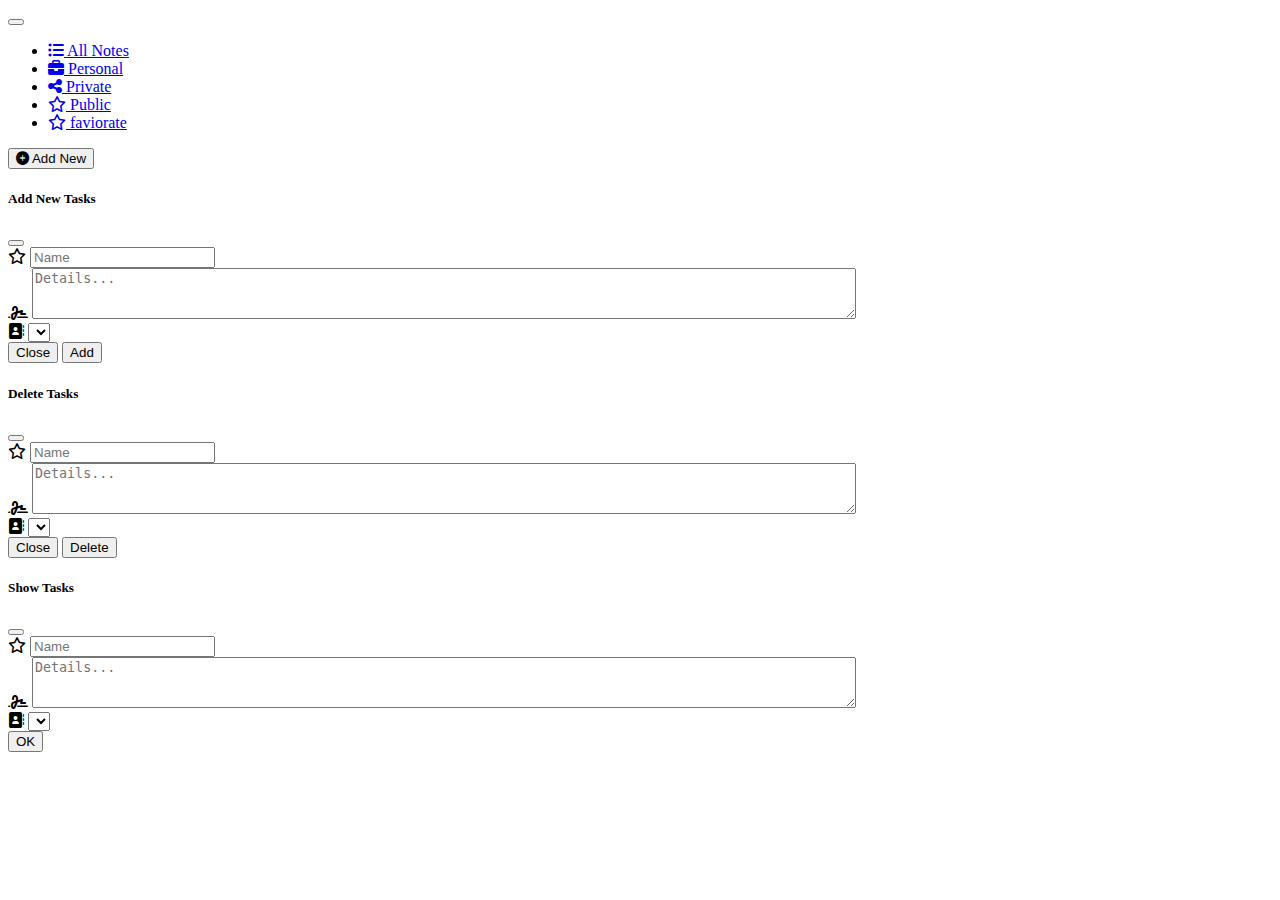
==== app.html @ b2b8dece "Add files via upload" ====
<!DOCTYPE html>
<html lang="en">

<head>
    <meta charset="UTF-8">
    <meta http-equiv="X-UA-Compatible" content="IE=edge">
    <meta name="viewport" content="width=device-width, initial-scale=1.0">

    <!-- CSS Link -->
    <link href="https://cdn.jsdelivr.net/npm/bootstrap@5.0.2/dist/css/bootstrap.min.css" rel="stylesheet"
        integrity="sha384-EVSTQN3/azprG1Anm3QDgpJLIm9Nao0Yz1ztcQTwFspd3yD65VohhpuuCOmLASjC" crossorigin="anonymous">
    <!-- js -->
    <script src="https://cdn.jsdelivr.net/npm/bootstrap@5.0.2/dist/js/bootstrap.bundle.min.js"
        integrity="sha384-MrcW6ZMFYlzcLA8Nl+NtUVF0sA7MsXsP1UyJoMp4YLEuNSfAP+JcXn/tWtIaxVXM"
        crossorigin="anonymous"></script>
    <!-- font awesome -->
    <link rel="stylesheet" href="https://cdnjs.cloudflare.com/ajax/libs/font-awesome/6.4.0/css/all.min.css">


    <title>Manage All Cards</title>

</head>
<style>
    li a {
        border-radius: 10px;

    }

    li .nav-link:hover {
        background-color: rgb(120, 175, 247);
        border-radius: 10px;
        color: white;
    }

    .card:hover {

        box-shadow: rgba(0, 0, 0, 0.25) 0px 0.0625em 0.0625em, rgba(0, 0, 0, 0.25) 0px 0.125em 0.5em, rgba(255, 255, 255, 0.1) 0px 0px 0px 1px inset;
    }

    @media only screen and (min-width: 390px) {

        .favourite,
        .delete-Card {
            margin-top: 20px;
        }
    }
</style>

<body class="bg-light">

    <!-- Navbar -->
    <nav class="navbar navbar-expand-lg navbar-light bg-white" aria-label="Third navbar example" id="tbalerw">
        <div class="container-fluid">

            <button class="navbar-toggler collapsed mb-4" type="button" data-bs-toggle="collapse"
                data-bs-target="#navbarsExample03" aria-controls="navbarsExample03" aria-expanded="false"
                aria-label="Toggle navigation">
                <span class="navbar-toggler-icon"></span>
            </button>

            <div class="navbar-collapse collapse" id="navbarsExample03">
                <ul class="navbar-nav me-auto mb-2 mb-sm-0" id="categoriesContainer">
                    <li class="nav-item bg-primary rounded active">

                        <div class="dropdown">
                            <a class=" nav-link text-white  mx-2" href="#" role="button" id="dropdownMenuLink"
                                data-bs-toggle="dropdown" aria-expanded="false">
                                <i class="fa-solid fa-list-ul"></i>
                                All Notes </a>

                        </div>
                    </li>
                    <li class="nav-item  mx-2 ">
                        <a class="nav-link   catagoryClass" href="#" data-evs-cid="1"><i
                                class="fa-solid fa-briefcase"></i>
                            Personal</a>
                    </li>
                    <li class="nav-item mx-2">
                        <a class="nav-link  catagoryClass" href="#" data-evs-cid="2"> <i
                                class="fa fa-share-nodes lg"></i>
                            Private</a>
                    </li>
                    <li class="nav-item mx-2">
                        <a class="nav-link  catagoryClass" href="#" data-evs-cid="3"> <i class="fa-regular fa-star"></i>
                            Public</a>
                    </li>
                    <li class="nav-item mx-2">
                        <a class="nav-link" href="#" id="favourite"> <i class="fa-regular fa-star"></i>
                            faviorate</a>
                    </li>
                </ul>

            </div>
            <form role="search">
                <button id="Addbtn" class="btn btn-primary btn-lg" type="button"> <i class="fa fa-circle-plus"></i>
                    Add New</button>
            </form>
        </div>
    </nav>


    <!-- Add Modal  -->
    <div class="modal fade" id="AddModal" tabindex="-1" data-bs-backdrop="static" data-bs-keyboard="false" role="dialog"
        aria-labelledby="modalTitleId" aria-hidden="true">
        <div class="modal-dialog modal-dialog-scrollable modal-dialog-centered modal-lg" role="document">
            <div class="modal-content">
                <div class="modal-header bg-primary text-white">
                    <h5 class="modal-title" id="modalTitleId">Add New Tasks</h5>
                    <button type="button" class="btn-close" data-bs-dismiss="modal" aria-label="Close"></button>
                </div>
                <div class="modal-body">
                    <div class="input-group mb-3">
                        <span class="input-group-text"><i class="fa-regular fa-star"></i></span>
                        <input id="addtxttitle" type="text" min="0" step="1" class="form-control" placeholder="Name" />
                    </div>

                    <div class="input-group mb-3">
                        <span class="input-group-text"><i class="fa-solid fa-signature"></i></span>
                        <textarea id="addtxtDetail" class="form-control" type="text" cols="100" rows="3"
                            placeholder="Details..."></textarea>
                    </div>
                    <div class="input-group mb-3">
                        <span class="input-group-text"><i class="fa fa-address-book"></i></span>
                        <select id="ddlprogress" class="form-control">
                        </select>
                    </div>

                </div>
                <div class="modal-footer">
                    <button type="button" class="btn btn-secondary" data-bs-dismiss="modal">Close</button>
                    <button type="button" class="btn btn-primary" id="btnResult">Add</button>
                </div>
            </div>
        </div>
    </div>

    <!-- Delete Modal -->
    <div class="modal fade" id="deleteModal" tabindex="-1" data-bs-backdrop="static" data-bs-keyboard="false"
        role="dialog" aria-labelledby="modalTitleId" aria-hidden="true">
        <div class="modal-dialog modal-dialog-scrollable modal-dialog-centered modal-lg" role="document">
            <div class="modal-content">
                <div class="modal-header bg-primary text-white">
                    <h5 class="modal-title" id="modalTitleId">Delete Tasks</h5>
                    <button type="button" class="btn-close" data-bs-dismiss="modal" aria-label="Close"></button>
                </div>
                <div class="modal-body">
                    <input id="delhdnid" type="hidden" value="" />
                    <div class="input-group mb-3">
                        <span class="input-group-text"><i class="fa-regular fa-star"></i></span>
                        <input id="deltxttitle" type="text" min="0" step="1" class="form-control" placeholder="Name" />
                    </div>

                    <div class="input-group mb-3">
                        <span class="input-group-text"><i class="fa-solid fa-signature"></i></span>
                        <textarea id="deltxtDetail" class="form-control" type="text" cols="100" rows="3"
                            placeholder="Details..."></textarea>
                    </div>
                    <div class="input-group mb-3">
                        <span class="input-group-text"><i class="fa fa-address-book"></i></span>
                        <select id="delprogress" class="form-control">
                        </select>
                    </div>

                </div>
                <div class="modal-footer">
                    <button type="button" class="btn btn-secondary" data-bs-dismiss="modal">Close</button>
                    <button type="button" class="btn btn-primary" id="btndelete">Delete</button>
                </div>
            </div>
        </div>
    </div>



    <!-- Show Modal -->
    <div class="modal fade" id="ShowModal" tabindex="-1" data-bs-backdrop="static" data-bs-keyboard="false"
        role="dialog" aria-labelledby="modalTitleId" aria-hidden="true">
        <div class="modal-dialog modal-dialog-scrollable modal-dialog-centered modal-lg" role="document">
            <div class="modal-content">
                <div class="modal-header bg-primary text-white">
                    <h5 class="modal-title" id="modalTitleId">Show Tasks</h5>
                    <button type="button" class="btn-close" data-bs-dismiss="modal" aria-label="Close"></button>
                </div>
                <div class="modal-body">
                    <input id="showhdnid" type="hidden" value="" />
                    <div class="input-group mb-3">
                        <span class="input-group-text"><i class="fa-regular fa-star"></i></span>
                        <input id="showtxttitle" type="text" min="0" step="1" class="form-control" placeholder="Name" />
                    </div>

                    <div class="input-group mb-3">
                        <span class="input-group-text"><i class="fa-solid fa-signature"></i></span>
                        <textarea id="showtxtDetail" class="form-control" type="text" cols="100" rows="3"
                            placeholder="Details..."></textarea>
                    </div>
                    <div class="input-group mb-3">
                        <span class="input-group-text"><i class="fa fa-address-book"></i></span>
                        <select id="showprogress" class="form-control">
                        </select>
                    </div>

                </div>
                <div class="modal-footer">
                    <!-- <button type="button" class="btn btn-secondary" data-bs-dismiss="modal">Close</button> -->
                    <button type="button" class="btn btn-primary" id="btnshow">OK</button>
                </div>
            </div>
        </div>
    </div>



    <!-- Card -->
    <div class="container-fluid popup" id="tbalerw">
        <div class="row">
            <div class="">
                <div class="">
                    <div class="card-body ">
                        <div class="row" id="tblbody">

                        </div>
                    </div>
                </div>
            </div>
        </div>
    </div>


    <!-- javascript -->
    <script src="https://cdn.jsdelivr.net/npm/@popperjs/core@2.9.2/dist/umd/popper.min.js"
        integrity="sha384-IQsoLXl5PILFhosVNubq5LC7Qb9DXgDA9i+tQ8Zj3iwWAwPtgFTxbJ8NT4GN1R8p"
        crossorigin="anonymous"></script>
    <script src="https://cdn.jsdelivr.net/npm/bootstrap@5.0.2/dist/js/bootstrap.min.js"
        integrity="sha384-cVKIPhGWiC2Al4u+LWgxfKTRIcfu0JTxR+EQDz/bgldoEyl4H0zUF0QKbrJ0EcQF"
        crossorigin="anonymous"></script>
    <script src="js/classess.js"></script>
    <!-- <script src="js/business.js"></script> -->



    <script>



        const showModal = new bootstrap.Modal(document.getElementById("AddModal"));
        const deleteModal = new bootstrap.Modal(document.getElementById("deleteModal"));
        const shModal = new bootstrap.Modal(document.getElementById("ShowModal"));


        const handler = new Datahandler();
        let category = handler.GetCategories();

        let tasks = handler.GetRecord();
        LoadCards(tasks);

        let catagories = document.querySelectorAll(".catagoryClass");
        catagories.forEach((e) => {
            e.addEventListener("click", function (event) {
                event.preventDefault();
                const cid = event.target.getAttribute("data-evs-cid");
                let data = handler.findbycategory(cid);
                // let tasks = handler.GetRecord();

                LoadCards(data);
            });
        });
        document.getElementById("dropdownMenuLink").addEventListener("click", () => {
            let tasks = handler.GetRecord();
            LoadCards(tasks);
            favFun();
        });

        document.getElementById("Addbtn").addEventListener("click", function () {
            // debugger
            let addtitle = document.getElementById("addtxttitle");
            let adddetail = document.getElementById("addtxtDetail");
            let progressid = document.getElementById("ddlprogress");
            // handler.AddTasks(addtitle, new Date(), adddetail, progressid)
            progressid.value = 0;
            addtitle.value = adddetail.value = "";

            showModal.show();
        });

        document.getElementById("btnResult").addEventListener("click", function () {
            // debugger
            let addtitle = document.getElementById("addtxttitle").value;
            let adddetail = document.getElementById("addtxtDetail").value;
            let progressid = document.getElementById("ddlprogress").value;
            handler.AddTasks(addtitle, new Date(), adddetail, progressid);

            LoadCards(handler.GetRecord());
            showModal.hide();
        });

        function LoadCards(tasks) {
            document.getElementById("tblbody").innerHTML = "";
            for (let i = 0; i < tasks.length; i++) {
                let temp = `
        <div class=" col-md-6 col-lg-4">
          <div class="card mt-4">
            <div class="m-4" >
                  <h3 class="mb-0"><a href="#" class="link-show text-decoration-none text-dark" data-vs-pd="${tasks[i].Title},${tasks[i].Detail},${tasks[i].Category.Id}">  ${tasks[i].Title}</a></h3>
                  <div class=" text-body-secondary">${tasks[i].PostedOn}</div>
                </div>

              <div class="card-body">
                  <div class="col  d-flex flex-column position-static">
                      <p class="card-text mb-auto">${tasks[i].Detail}</p>
                      <div class="d-flex mt-lg-5 ">

                              <i class="fa-regular fa-star fa-lg text-primary favourite" id="${tasks[i].Id}"></i>
                          &nbsp;&nbsp;&nbsp;

                              <i class="fa-regular fa-trash-can fa-lg text-danger delete-Card" id="${tasks[i].Id}" ></i>

                      </div>
                  </div>
              </div>
          </div>
        </div>`;
                document.getElementById("tblbody").innerHTML += temp;
            }

            document.querySelectorAll(".delete-Card").forEach((icon) => {
                icon.addEventListener("click", function (e) {
                    // body
                    const pid = e.target.getAttribute("id");
                    // console.log(pid);
                    const found = handler.FindProducts(pid);
                    // console.log(found);
                    if (found) {
                        document.getElementById("delhdnid").value = found.Id;
                        document.getElementById("deltxttitle").value = found.Title;
                        document.getElementById("deltxtDetail").value = found.Detail;
                        document.getElementById("delprogress").value = found.Category.Id;

                        deleteModal.show();
                    }
                });
            });

            document.querySelectorAll('.link-show').forEach((lnk) => {
                lnk.addEventListener('click', function (e) {
                    // body
                    e.preventDefault();
                    const pid = lnk.getAttribute("data-vs-pd");
                    console.log(pid);
                    const values = pid.split(",");
                    const title = values[0];
                    const detail = values[1];
                    const Progress = values[2];

                    let titleInput = document.getElementById('showtxttitle');
                    let detailInput = document.getElementById('showtxtDetail');
                    let progressInput = document.getElementById('showprogress');

                    titleInput.value = title;
                    detailInput.value = detail;
                    progressInput.value = Progress;
                    shModal.show();
                });
            });
        }

        document.getElementById('btnshow').addEventListener('click', function (e) {
            shModal.hide();
        });


        document.getElementById("btndelete").addEventListener("click", function () {
            // body
            const delid = document.getElementById("delhdnid").value;
            const deltitle = document.getElementById("deltxttitle").value;
            const deldetail = document.getElementById("deltxtDetail").value;
            const delprogress = document.getElementById("delprogress").value;
            handler.DeleteTasks(delid, deltitle, deldetail, delprogress);
            LoadCards(handler.GetRecord());
            deleteModal.hide();

        });

        // Favourite
        function favFun(params) {
            let fav = document.querySelectorAll(".favourite");
            fav.forEach((e) => {
                e.addEventListener("click", () => {
                    // console.log(e.getAttribute("id"));
                    handler.setFavourite(e.getAttribute("id"));
                });
            });
        }

        document.getElementById("favourite").addEventListener("click", (e) => {
            let tasks = handler.getFavourite();
            // console.log(tasks);
            LoadCards(tasks);
        });

        // load Categories
        addEventListener("load", function () {
            document.getElementById(
                "ddlprogress"
            ).innerHTML = `<option value="0">Category</option>`;
            for (let i = 0; i < category.length; i++) {
                let temp = `<option value="${category[i].Id}">${category[i].Name}</option>`;
                document.getElementById("ddlprogress").innerHTML += temp;
            }
        });

        addEventListener("load", function () {
            document.getElementById("delprogress").innerHTML = `<option value="0">Category</option>`;
            for (let i = 0; i < category.length; i++) {
                let temp = `<option value="${category[i].Id}">${category[i].Name}</option>`;
                document.getElementById("delprogress").innerHTML += temp;
            }
        });

        addEventListener("load", function () {
            document.getElementById("showprogress").innerHTML = `<option value="0">Category</option>`;
            for (let i = 0; i < category.length; i++) {
                let temp = `<option value="${category[i].Id}">${category[i].Name}</option>`;
                document.getElementById("showprogress").innerHTML += temp;
            }
        });

        favFun();













    </script>


</body>

</html>
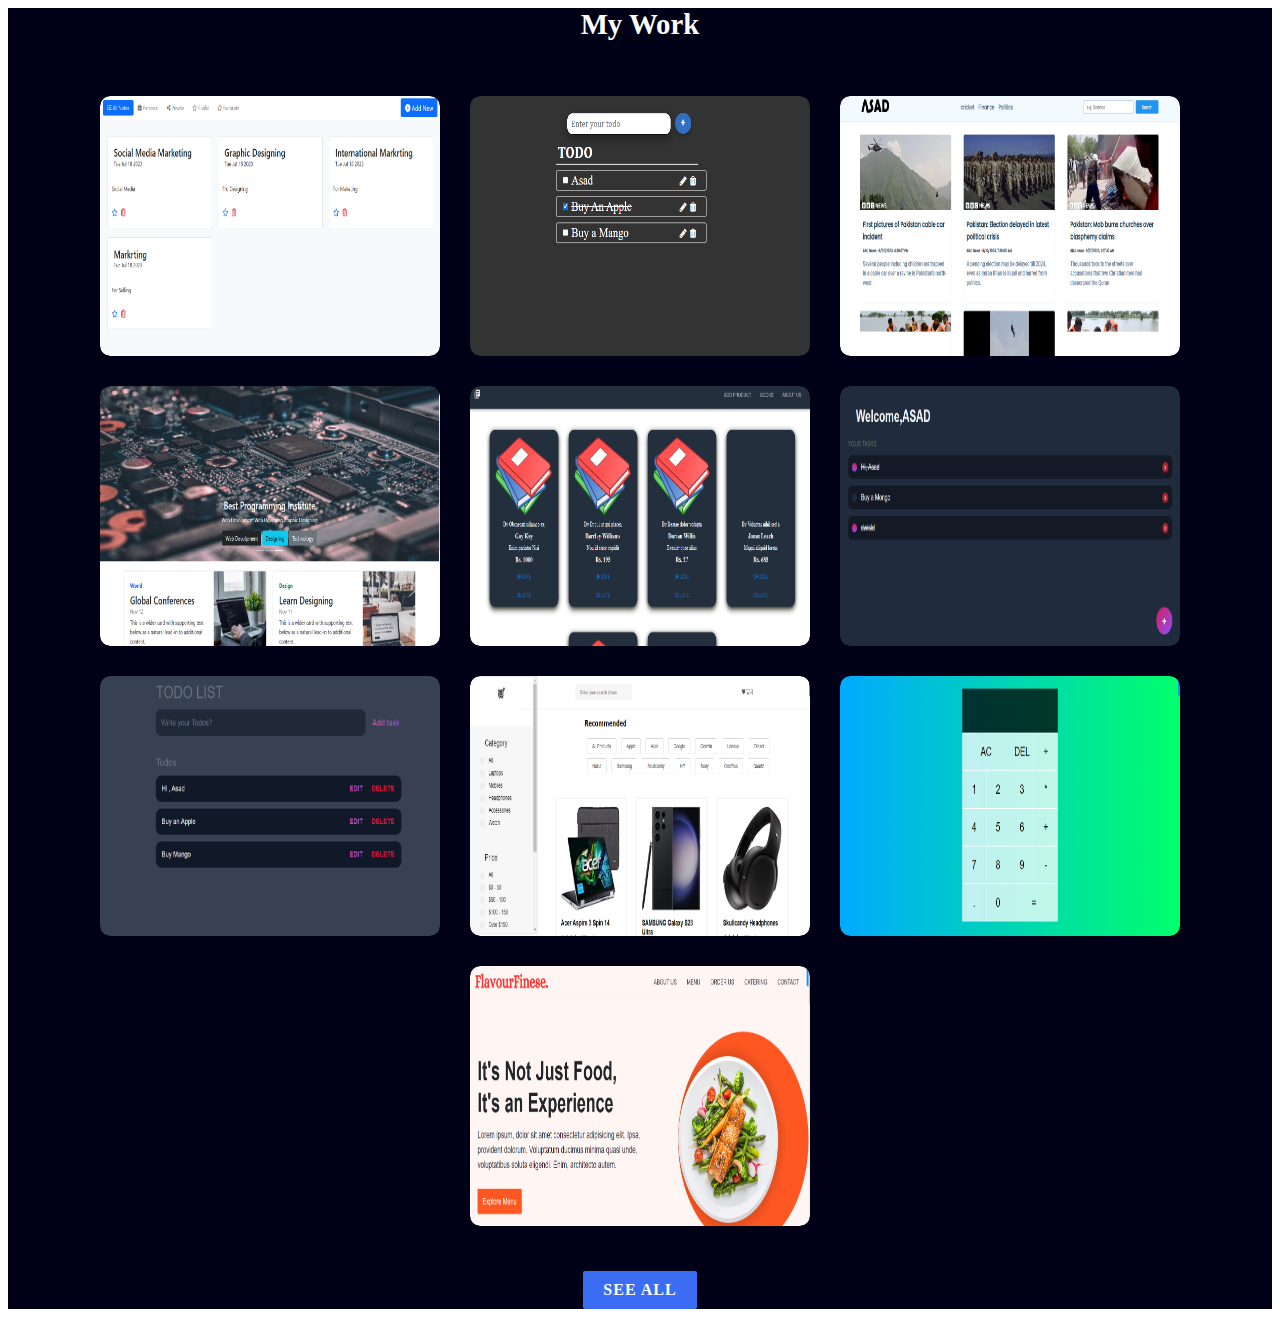
==== commit 178ac77a: "Add files via upload" ====
--- a/app.html
+++ b/app.html
@@ -1,446 +1,199 @@
-<!DOCTYPE html>
+<!doctype html>
 <html lang="en">
 
 <head>
-    <meta charset="UTF-8">
-    <meta http-equiv="X-UA-Compatible" content="IE=edge">
-    <meta name="viewport" content="width=device-width, initial-scale=1.0">
+    <title>Title</title>
+    <!-- Required meta tags -->
+    <meta charset="utf-8">
+    <meta name="viewport" content="width=device-width, initial-scale=1, shrink-to-fit=no">
 
-    <!-- CSS Link -->
-    <link href="https://cdn.jsdelivr.net/npm/bootstrap@5.0.2/dist/css/bootstrap.min.css" rel="stylesheet"
-        integrity="sha384-EVSTQN3/azprG1Anm3QDgpJLIm9Nao0Yz1ztcQTwFspd3yD65VohhpuuCOmLASjC" crossorigin="anonymous">
-    <!-- js -->
-    <script src="https://cdn.jsdelivr.net/npm/bootstrap@5.0.2/dist/js/bootstrap.bundle.min.js"
-        integrity="sha384-MrcW6ZMFYlzcLA8Nl+NtUVF0sA7MsXsP1UyJoMp4YLEuNSfAP+JcXn/tWtIaxVXM"
-        crossorigin="anonymous"></script>
-    <!-- font awesome -->
-    <link rel="stylesheet" href="https://cdnjs.cloudflare.com/ajax/libs/font-awesome/6.4.0/css/all.min.css">
+    <!-- Bootstrap CSS v5.2.1 -->
+    <link href="https://cdn.jsdelivr.net/npm/bootstrap@5.2.1/dist/css/bootstrap.min.css" rel="stylesheet"
+        integrity="sha384-iYQeCzEYFbKjA/T2uDLTpkwGzCiq6soy8tYaI1GyVh/UjpbCx/TYkiZhlZB6+fzT" crossorigin="anonymous">
+
+    <style>
+        section.work {
+            background: #000016;
+        }
+
+        section.work .title h2 {
+            font-size: 1.8em;
+            font-weight: 600;
+            text-align: center;
+            margin: 0;
+            padding: 0;
+            color: #fff;
+            margin-bottom: 20px;
+        }
+
+        section.work .content {
+            display: flex;
+            justify-content: center;
+            flex-direction: row;
+            flex-wrap: wrap;
+            margin-top: 20px;
+        }
+
+        section.work .content .card {
+            width: 340px;
+            margin: 15px;
+        }
+
+        section.work .content .card .card-img {
+            position: relative;
+            width: 100%;
+            height: 260px;
+            overflow: hidden;
+            border-radius: 10px;
+        }
+
+        section.work .content .card .card-img img {
+            position: absolute;
+            top: 0;
+            left: 0;
+            width: 100%;
+            height: 100%;
+            object-fit: fill;
+            border-radius: 10px;
+            transition: 0.5s ease;
+        }
+
+        section.work .content .card .card-img img:hover {
+            transform: scale(1.2);
+        }
+
+        .btn {
+            color: #fff;
+            background: #3a6cf4;
+            font-size: 1em;
+            font-weight: 600;
+            display: inline-block;
+            padding: 10px 20px;
+            text-transform: uppercase;
+            text-decoration: none;
+            letter-spacing: 1px;
+            border-radius: 2px;
+            margin-top: 30px;
+            transition: 0.5s ease;
+        }
+
+        .btn:hover {
+            background: #235bf6;
+        }
+
+        .title {
+            width: 100%;
+            display: flex;
+            justify-content: center;
+            align-items: center;
+            flex-direction: column;
+        }
 
 
-    <title>Manage All Cards</title>
+        /* Add your global styles here */
+
+        @media (max-width: 1040px) {
+
+            section {
+                padding: 80px 20px;
+            }
+
+        }
+    </style>
+
 
 </head>
-<style>
-    li a {
-        border-radius: 10px;
 
-    }
-
-    li .nav-link:hover {
-        background-color: rgb(120, 175, 247);
-        border-radius: 10px;
-        color: white;
-    }
-
-    .card:hover {
-
-        box-shadow: rgba(0, 0, 0, 0.25) 0px 0.0625em 0.0625em, rgba(0, 0, 0, 0.25) 0px 0.125em 0.5em, rgba(255, 255, 255, 0.1) 0px 0px 0px 1px inset;
-    }
-
-    @media only screen and (min-width: 390px) {
-
-        .favourite,
-        .delete-Card {
-            margin-top: 20px;
-        }
-    }
-</style>
-
-<body class="bg-light">
-
-    <!-- Navbar -->
-    <nav class="navbar navbar-expand-lg navbar-light bg-white" aria-label="Third navbar example" id="tbalerw">
-        <div class="container-fluid">
-
-            <button class="navbar-toggler collapsed mb-4" type="button" data-bs-toggle="collapse"
-                data-bs-target="#navbarsExample03" aria-controls="navbarsExample03" aria-expanded="false"
-                aria-label="Toggle navigation">
-                <span class="navbar-toggler-icon"></span>
-            </button>
-
-            <div class="navbar-collapse collapse" id="navbarsExample03">
-                <ul class="navbar-nav me-auto mb-2 mb-sm-0" id="categoriesContainer">
-                    <li class="nav-item bg-primary rounded active">
-
-                        <div class="dropdown">
-                            <a class=" nav-link text-white  mx-2" href="#" role="button" id="dropdownMenuLink"
-                                data-bs-toggle="dropdown" aria-expanded="false">
-                                <i class="fa-solid fa-list-ul"></i>
-                                All Notes </a>
-
-                        </div>
-                    </li>
-                    <li class="nav-item  mx-2 ">
-                        <a class="nav-link   catagoryClass" href="#" data-evs-cid="1"><i
-                                class="fa-solid fa-briefcase"></i>
-                            Personal</a>
-                    </li>
-                    <li class="nav-item mx-2">
-                        <a class="nav-link  catagoryClass" href="#" data-evs-cid="2"> <i
-                                class="fa fa-share-nodes lg"></i>
-                            Private</a>
-                    </li>
-                    <li class="nav-item mx-2">
-                        <a class="nav-link  catagoryClass" href="#" data-evs-cid="3"> <i class="fa-regular fa-star"></i>
-                            Public</a>
-                    </li>
-                    <li class="nav-item mx-2">
-                        <a class="nav-link" href="#" id="favourite"> <i class="fa-regular fa-star"></i>
-                            faviorate</a>
-                    </li>
-                </ul>
-
-            </div>
-            <form role="search">
-                <button id="Addbtn" class="btn btn-primary btn-lg" type="button"> <i class="fa fa-circle-plus"></i>
-                    Add New</button>
-            </form>
+<body>
+    <section class="work" id="work">
+        <div class="title reveal">
+            <h2 class="section-title">My Work</h2>
         </div>
-    </nav>
-
-
-    <!-- Add Modal  -->
-    <div class="modal fade" id="AddModal" tabindex="-1" data-bs-backdrop="static" data-bs-keyboard="false" role="dialog"
-        aria-labelledby="modalTitleId" aria-hidden="true">
-        <div class="modal-dialog modal-dialog-scrollable modal-dialog-centered modal-lg" role="document">
-            <div class="modal-content">
-                <div class="modal-header bg-primary text-white">
-                    <h5 class="modal-title" id="modalTitleId">Add New Tasks</h5>
-                    <button type="button" class="btn-close" data-bs-dismiss="modal" aria-label="Close"></button>
-                </div>
-                <div class="modal-body">
-                    <div class="input-group mb-3">
-                        <span class="input-group-text"><i class="fa-regular fa-star"></i></span>
-                        <input id="addtxttitle" type="text" min="0" step="1" class="form-control" placeholder="Name" />
-                    </div>
-
-                    <div class="input-group mb-3">
-                        <span class="input-group-text"><i class="fa-solid fa-signature"></i></span>
-                        <textarea id="addtxtDetail" class="form-control" type="text" cols="100" rows="3"
-                            placeholder="Details..."></textarea>
-                    </div>
-                    <div class="input-group mb-3">
-                        <span class="input-group-text"><i class="fa fa-address-book"></i></span>
-                        <select id="ddlprogress" class="form-control">
-                        </select>
-                    </div>
-
-                </div>
-                <div class="modal-footer">
-                    <button type="button" class="btn btn-secondary" data-bs-dismiss="modal">Close</button>
-                    <button type="button" class="btn btn-primary" id="btnResult">Add</button>
+        <div class="content">
+            <div class="card reveal">
+                <div class="card-img">
+                    <a href="https://muhammadasad-cmd.github.io/notepad.github.io/">
+                        <img src="images/notes.png" alt="">
+                    </a>
                 </div>
             </div>
-        </div>
-    </div>
-
-    <!-- Delete Modal -->
-    <div class="modal fade" id="deleteModal" tabindex="-1" data-bs-backdrop="static" data-bs-keyboard="false"
-        role="dialog" aria-labelledby="modalTitleId" aria-hidden="true">
-        <div class="modal-dialog modal-dialog-scrollable modal-dialog-centered modal-lg" role="document">
-            <div class="modal-content">
-                <div class="modal-header bg-primary text-white">
-                    <h5 class="modal-title" id="modalTitleId">Delete Tasks</h5>
-                    <button type="button" class="btn-close" data-bs-dismiss="modal" aria-label="Close"></button>
-                </div>
-                <div class="modal-body">
-                    <input id="delhdnid" type="hidden" value="" />
-                    <div class="input-group mb-3">
-                        <span class="input-group-text"><i class="fa-regular fa-star"></i></span>
-                        <input id="deltxttitle" type="text" min="0" step="1" class="form-control" placeholder="Name" />
-                    </div>
-
-                    <div class="input-group mb-3">
-                        <span class="input-group-text"><i class="fa-solid fa-signature"></i></span>
-                        <textarea id="deltxtDetail" class="form-control" type="text" cols="100" rows="3"
-                            placeholder="Details..."></textarea>
-                    </div>
-                    <div class="input-group mb-3">
-                        <span class="input-group-text"><i class="fa fa-address-book"></i></span>
-                        <select id="delprogress" class="form-control">
-                        </select>
-                    </div>
-
-                </div>
-                <div class="modal-footer">
-                    <button type="button" class="btn btn-secondary" data-bs-dismiss="modal">Close</button>
-                    <button type="button" class="btn btn-primary" id="btndelete">Delete</button>
+            <div class="card reveal">
+                <div class="card-img">
+                    <a href="https://muhammadasad-cmd.github.io/ReactTodo/">
+                        <img src="images/todo.png" alt="">
+                    </a>
                 </div>
             </div>
-        </div>
-    </div>
-
-
-
-    <!-- Show Modal -->
-    <div class="modal fade" id="ShowModal" tabindex="-1" data-bs-backdrop="static" data-bs-keyboard="false"
-        role="dialog" aria-labelledby="modalTitleId" aria-hidden="true">
-        <div class="modal-dialog modal-dialog-scrollable modal-dialog-centered modal-lg" role="document">
-            <div class="modal-content">
-                <div class="modal-header bg-primary text-white">
-                    <h5 class="modal-title" id="modalTitleId">Show Tasks</h5>
-                    <button type="button" class="btn-close" data-bs-dismiss="modal" aria-label="Close"></button>
-                </div>
-                <div class="modal-body">
-                    <input id="showhdnid" type="hidden" value="" />
-                    <div class="input-group mb-3">
-                        <span class="input-group-text"><i class="fa-regular fa-star"></i></span>
-                        <input id="showtxttitle" type="text" min="0" step="1" class="form-control" placeholder="Name" />
-                    </div>
-
-                    <div class="input-group mb-3">
-                        <span class="input-group-text"><i class="fa-solid fa-signature"></i></span>
-                        <textarea id="showtxtDetail" class="form-control" type="text" cols="100" rows="3"
-                            placeholder="Details..."></textarea>
-                    </div>
-                    <div class="input-group mb-3">
-                        <span class="input-group-text"><i class="fa fa-address-book"></i></span>
-                        <select id="showprogress" class="form-control">
-                        </select>
-                    </div>
-
-                </div>
-                <div class="modal-footer">
-                    <!-- <button type="button" class="btn btn-secondary" data-bs-dismiss="modal">Close</button> -->
-                    <button type="button" class="btn btn-primary" id="btnshow">OK</button>
+            <div class="card reveal">
+                <div class="card-img">
+                    <a href="https://github.com/MuhammadAsad-cmd/newsApi">
+                        <img src="images/news api.png" alt="">
+                    </a>
                 </div>
             </div>
-        </div>
-    </div>
-
-
-
-    <!-- Card -->
-    <div class="container-fluid popup" id="tbalerw">
-        <div class="row">
-            <div class="">
-                <div class="">
-                    <div class="card-body ">
-                        <div class="row" id="tblbody">
-
-                        </div>
-                    </div>
+            <div class="card reveal">
+                <div class="card-img">
+                    <a href="https://muhammadasad-cmd.github.io/evssite.github.io/">
+                        <img src="images/icoder.png" alt="">
+                    </a>
                 </div>
             </div>
+            <div class="card reveal">
+                <div class="card-img">
+                    <a href="https://github.com/MuhammadAsad-cmd/bookStore">
+                        <img src="images/BookStore.png" alt="">
+                    </a>
+                </div>
+            </div>
+            <div class="card reveal">
+                <div class="card-img">
+                    <a href="https://github.com/MuhammadAsad-cmd/MernTodo">
+                        <img src="images/Mern Todo.png" alt="">
+                    </a>
+                </div>
+            </div>
+            <div class="card reveal">
+                <div class="card-img">
+                    <a href="https://muhammadasad-cmd.github.io/Simple_Todo/">
+                        <img src="images/Simple Todo.png" alt="">
+                    </a>
+                </div>
+            </div>
+            <div class="card reveal">
+                <div class="card-img">
+                    <a href="https://muhammadasad-cmd.github.io/E-commerce-Filtring-and-Sesrching/">
+                        <img src="images/e-commerce.png" alt="">
+                    </a>
+                </div>
+            </div>
+            <div class="card reveal">
+                <div class="card-img">
+                    <a href="https://muhammadasad-cmd.github.io/react-calculator/">
+                        <img src="images/calculator react.png" alt="">
+                    </a>
+                </div>
+            </div>
+            <div class="card reveal">
+                <div class="card-img">
+                    <a href="https://muhammadasad-cmd.github.io/Food-Website/">
+                        <img src="images/Food Website.png" alt="">
+                    </a>
+                </div>
+            </div>
+            <div class="title reveal">
+                <a href="#" class="btn">See All</a>
+            </div>
         </div>
-    </div>
+    </section>
 
+    <!-- Bootstrap JavaScript Libraries -->
+    <script src="https://cdn.jsdelivr.net/npm/@popperjs/core@2.11.6/dist/umd/popper.min.js"
+        integrity="sha384-oBqDVmMz9ATKxIep9tiCxS/Z9fNfEXiDAYTujMAeBAsjFuCZSmKbSSUnQlmh/jp3" crossorigin="anonymous">
+        </script>
 
-    <!-- javascript -->
-    <script src="https://cdn.jsdelivr.net/npm/@popperjs/core@2.9.2/dist/umd/popper.min.js"
-        integrity="sha384-IQsoLXl5PILFhosVNubq5LC7Qb9DXgDA9i+tQ8Zj3iwWAwPtgFTxbJ8NT4GN1R8p"
-        crossorigin="anonymous"></script>
-    <script src="https://cdn.jsdelivr.net/npm/bootstrap@5.0.2/dist/js/bootstrap.min.js"
-        integrity="sha384-cVKIPhGWiC2Al4u+LWgxfKTRIcfu0JTxR+EQDz/bgldoEyl4H0zUF0QKbrJ0EcQF"
-        crossorigin="anonymous"></script>
-    <script src="js/classess.js"></script>
-    <!-- <script src="js/business.js"></script> -->
-
-
-
-    <script>
-
-
-
-        const showModal = new bootstrap.Modal(document.getElementById("AddModal"));
-        const deleteModal = new bootstrap.Modal(document.getElementById("deleteModal"));
-        const shModal = new bootstrap.Modal(document.getElementById("ShowModal"));
-
-
-        const handler = new Datahandler();
-        let category = handler.GetCategories();
-
-        let tasks = handler.GetRecord();
-        LoadCards(tasks);
-
-        let catagories = document.querySelectorAll(".catagoryClass");
-        catagories.forEach((e) => {
-            e.addEventListener("click", function (event) {
-                event.preventDefault();
-                const cid = event.target.getAttribute("data-evs-cid");
-                let data = handler.findbycategory(cid);
-                // let tasks = handler.GetRecord();
-
-                LoadCards(data);
-            });
-        });
-        document.getElementById("dropdownMenuLink").addEventListener("click", () => {
-            let tasks = handler.GetRecord();
-            LoadCards(tasks);
-            favFun();
-        });
-
-        document.getElementById("Addbtn").addEventListener("click", function () {
-            // debugger
-            let addtitle = document.getElementById("addtxttitle");
-            let adddetail = document.getElementById("addtxtDetail");
-            let progressid = document.getElementById("ddlprogress");
-            // handler.AddTasks(addtitle, new Date(), adddetail, progressid)
-            progressid.value = 0;
-            addtitle.value = adddetail.value = "";
-
-            showModal.show();
-        });
-
-        document.getElementById("btnResult").addEventListener("click", function () {
-            // debugger
-            let addtitle = document.getElementById("addtxttitle").value;
-            let adddetail = document.getElementById("addtxtDetail").value;
-            let progressid = document.getElementById("ddlprogress").value;
-            handler.AddTasks(addtitle, new Date(), adddetail, progressid);
-
-            LoadCards(handler.GetRecord());
-            showModal.hide();
-        });
-
-        function LoadCards(tasks) {
-            document.getElementById("tblbody").innerHTML = "";
-            for (let i = 0; i < tasks.length; i++) {
-                let temp = `
-        <div class=" col-md-6 col-lg-4">
-          <div class="card mt-4">
-            <div class="m-4" >
-                  <h3 class="mb-0"><a href="#" class="link-show text-decoration-none text-dark" data-vs-pd="${tasks[i].Title},${tasks[i].Detail},${tasks[i].Category.Id}">  ${tasks[i].Title}</a></h3>
-                  <div class=" text-body-secondary">${tasks[i].PostedOn}</div>
-                </div>
-
-              <div class="card-body">
-                  <div class="col  d-flex flex-column position-static">
-                      <p class="card-text mb-auto">${tasks[i].Detail}</p>
-                      <div class="d-flex mt-lg-5 ">
-
-                              <i class="fa-regular fa-star fa-lg text-primary favourite" id="${tasks[i].Id}"></i>
-                          &nbsp;&nbsp;&nbsp;
-
-                              <i class="fa-regular fa-trash-can fa-lg text-danger delete-Card" id="${tasks[i].Id}" ></i>
-
-                      </div>
-                  </div>
-              </div>
-          </div>
-        </div>`;
-                document.getElementById("tblbody").innerHTML += temp;
-            }
-
-            document.querySelectorAll(".delete-Card").forEach((icon) => {
-                icon.addEventListener("click", function (e) {
-                    // body
-                    const pid = e.target.getAttribute("id");
-                    // console.log(pid);
-                    const found = handler.FindProducts(pid);
-                    // console.log(found);
-                    if (found) {
-                        document.getElementById("delhdnid").value = found.Id;
-                        document.getElementById("deltxttitle").value = found.Title;
-                        document.getElementById("deltxtDetail").value = found.Detail;
-                        document.getElementById("delprogress").value = found.Category.Id;
-
-                        deleteModal.show();
-                    }
-                });
-            });
-
-            document.querySelectorAll('.link-show').forEach((lnk) => {
-                lnk.addEventListener('click', function (e) {
-                    // body
-                    e.preventDefault();
-                    const pid = lnk.getAttribute("data-vs-pd");
-                    console.log(pid);
-                    const values = pid.split(",");
-                    const title = values[0];
-                    const detail = values[1];
-                    const Progress = values[2];
-
-                    let titleInput = document.getElementById('showtxttitle');
-                    let detailInput = document.getElementById('showtxtDetail');
-                    let progressInput = document.getElementById('showprogress');
-
-                    titleInput.value = title;
-                    detailInput.value = detail;
-                    progressInput.value = Progress;
-                    shModal.show();
-                });
-            });
-        }
-
-        document.getElementById('btnshow').addEventListener('click', function (e) {
-            shModal.hide();
-        });
-
-
-        document.getElementById("btndelete").addEventListener("click", function () {
-            // body
-            const delid = document.getElementById("delhdnid").value;
-            const deltitle = document.getElementById("deltxttitle").value;
-            const deldetail = document.getElementById("deltxtDetail").value;
-            const delprogress = document.getElementById("delprogress").value;
-            handler.DeleteTasks(delid, deltitle, deldetail, delprogress);
-            LoadCards(handler.GetRecord());
-            deleteModal.hide();
-
-        });
-
-        // Favourite
-        function favFun(params) {
-            let fav = document.querySelectorAll(".favourite");
-            fav.forEach((e) => {
-                e.addEventListener("click", () => {
-                    // console.log(e.getAttribute("id"));
-                    handler.setFavourite(e.getAttribute("id"));
-                });
-            });
-        }
-
-        document.getElementById("favourite").addEventListener("click", (e) => {
-            let tasks = handler.getFavourite();
-            // console.log(tasks);
-            LoadCards(tasks);
-        });
-
-        // load Categories
-        addEventListener("load", function () {
-            document.getElementById(
-                "ddlprogress"
-            ).innerHTML = `<option value="0">Category</option>`;
-            for (let i = 0; i < category.length; i++) {
-                let temp = `<option value="${category[i].Id}">${category[i].Name}</option>`;
-                document.getElementById("ddlprogress").innerHTML += temp;
-            }
-        });
-
-        addEventListener("load", function () {
-            document.getElementById("delprogress").innerHTML = `<option value="0">Category</option>`;
-            for (let i = 0; i < category.length; i++) {
-                let temp = `<option value="${category[i].Id}">${category[i].Name}</option>`;
-                document.getElementById("delprogress").innerHTML += temp;
-            }
-        });
-
-        addEventListener("load", function () {
-            document.getElementById("showprogress").innerHTML = `<option value="0">Category</option>`;
-            for (let i = 0; i < category.length; i++) {
-                let temp = `<option value="${category[i].Id}">${category[i].Name}</option>`;
-                document.getElementById("showprogress").innerHTML += temp;
-            }
-        });
-
-        favFun();
-
-
-
-
-
-
-
-
-
-
-
-
-
-    </script>
-
-
+    <script src="https://cdn.jsdelivr.net/npm/bootstrap@5.2.1/dist/js/bootstrap.min.js"
+        integrity="sha384-7VPbUDkoPSGFnVtYi0QogXtr74QeVeeIs99Qfg5YCF+TidwNdjvaKZX19NZ/e6oz" crossorigin="anonymous">
+        </script>
 </body>
 
 </html>